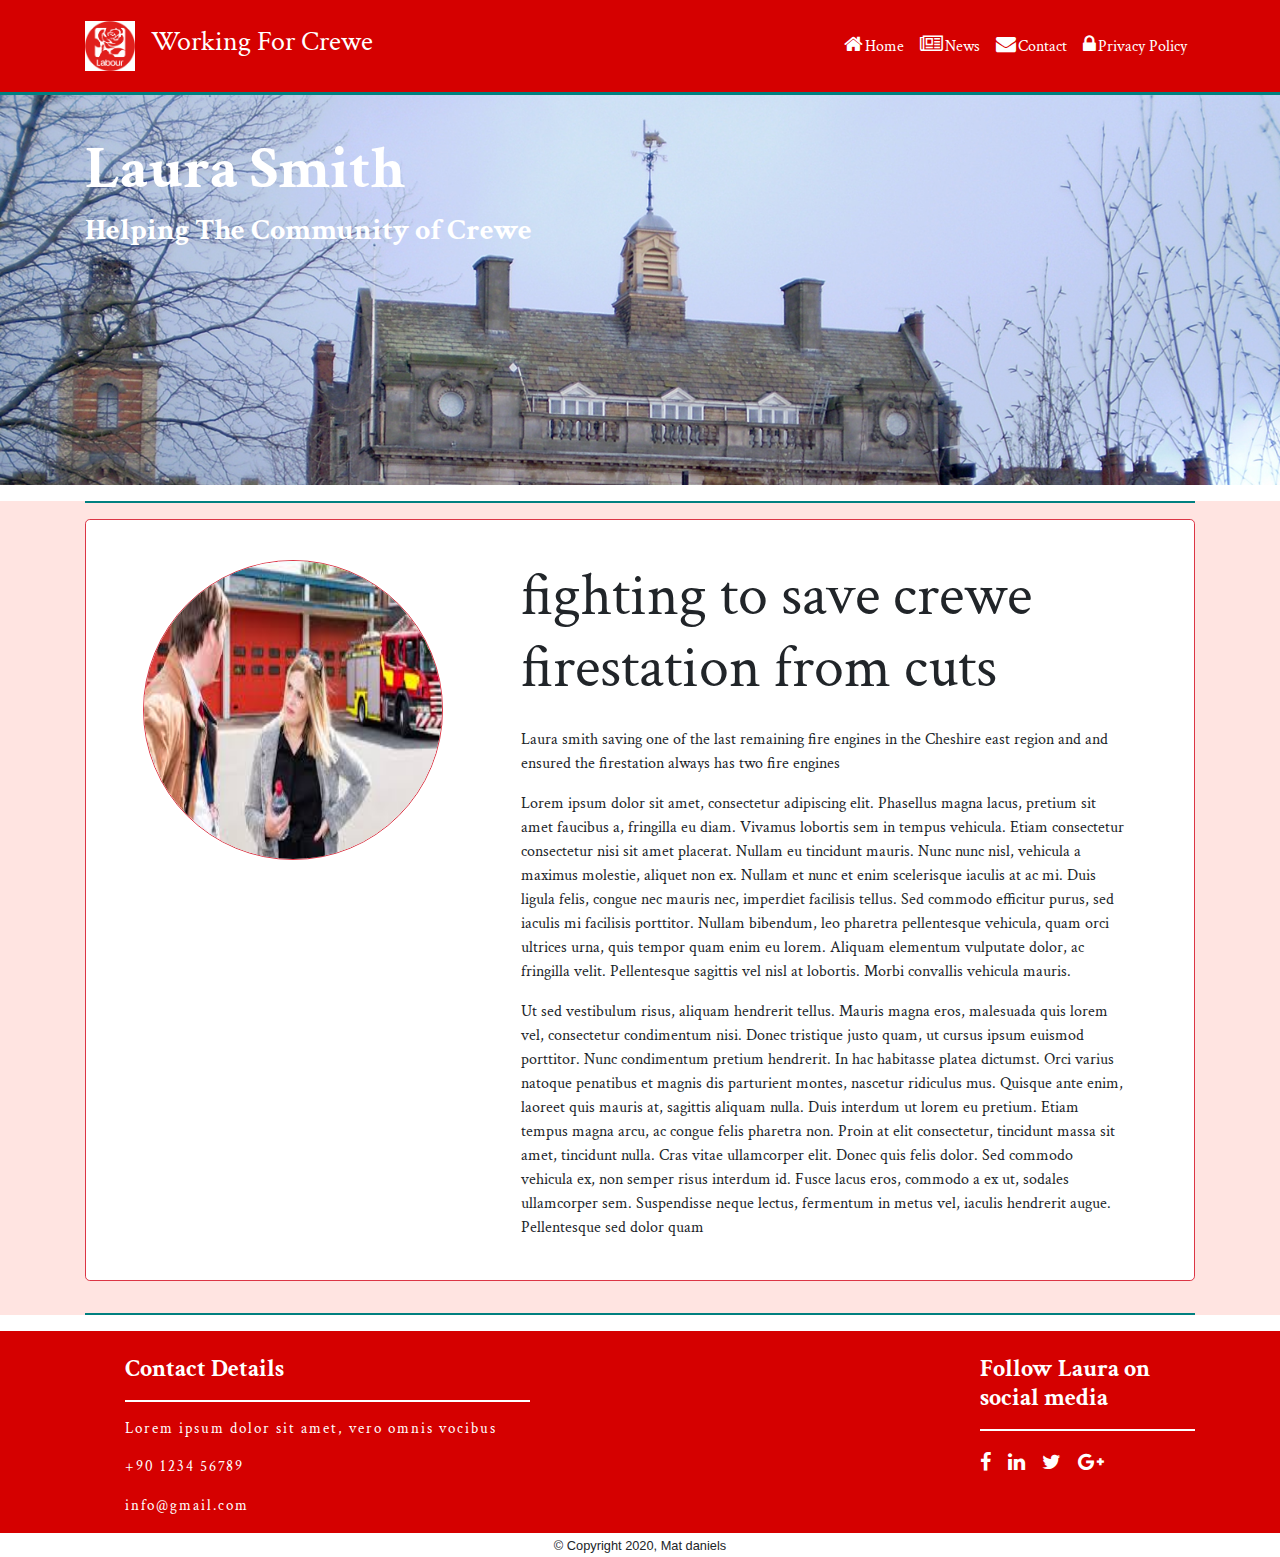
==== firestation.html @ ac2b33ea "fire" ====
<!DOCTYPE html>
<html lang="en">

<head>
    <meta charset="UTF-8">
    <meta name="viewport" content="width=device-width, initial-scale=1.0">
    <meta http-equiv="X-UA-Compatible" content="ie=edge">
    <link href="https://fonts.googleapis.com/css?family=Crimson+Text&display=swap" rel="stylesheet">
    <link rel="stylesheet" a href="css/bootstrap.css" />
    <link rel="stylesheet" a href="css/fonts.css" />
    <link rel="stylesheet" href="css/mystyle.css" />
    <script src="js/bootstrapjquery.js"></script>
    <script src="js/bootstrap.js"></script>
    <script src="js/proper.js"></script>
    <title>laura smith working for south crewe</title>
</head>

<body>
    <header id="HeaderSection">
        <div class="navbar navbar-expand-md navbar-light fixed-top py-3">
            <div class="container">
                <a class="navbar-brand" href="#">
                    <img class src="img/rose.png" width="50" alt="">
                </a>
                <button class="navbar-toggler bg-white" data-toggle="collapse" data-target="#Toggle">
                    <span class="navbar-toggler-icon"></span>
                </button>
                <a href="index.html" class="navbar-brand">
                    <h3>Working For Crewe</h3>
                </a>
                <div class="collapse navbar-collapse" id="Toggle">
                    <ul class="navbar-nav ml-auto">
                        <li class="nav-item"><a href="index.html" class="nav-link"><i class="fa fa-home" id="nf"></i>Home</a></li>
                        <li class="nav-item"><a href="#" class="nav-link"><i class="fa fa-newspaper-o"aria-hidden="true" id="nf"></i>News</a></li>
                        <!-- <li class="nav-item"><a href="#" class="nav-link"><i class="fa fa-info" aria-hidden="true" id="nf"></i>About Laura</a></li> -->
                        <li class="nav-item"><a href="#" class="nav-link"><i class="fa fa-envelope"aria-hidden="true" id="nf"></i>Contact</a></li>
                        <li class="nav-item"><a href="#" class="nav-link"><i class="fa fa-lock" aria-hidden="true" id="nf"></i>Privacy Policy</a></li>
                    </ul>
                </div>
            </div>
        </div>
    </header>

    <div id="Showcase">
            <div class="overlay text-white">
                <div class="container">
                    <div class="row">
                        <div class="col">
                            <h1 class="display-4 mt-5" id="h">Laura Smith </h1>
                            <h3 id="h3">Helping The Community of Crewe </h3>
                        </div>
                    </div>
                </div>
            </div>
        </div> 

    <div id="Mainsection">
        <div class="container w-100">
            <hr class="hr">
           
                <div class="jumbotron text-center hoverable p-4 border border-danger bg-white">
                    <div class="row">
                        <div class="col-md-4 offset-md-1 mx-3 my-3">
                            <div class="view overlay">
                                <img src="img/firestation2.jpg" class="img-fluid rounded-circle border border-danger" id="fire">
                                <a>
                                    <div class="mask rgba-white-slight"></div>
                                </a>
                            </div>
                        </div>
                        <div class="col-md-7 text-md-left ml-3 mt-3">
                            <h2 class="h2 mb-4">fighting to save crewe firestation from cuts</h2>
                            <p>Laura smith saving one of the last remaining fire engines in the
                                Cheshire east region and and ensured the firestation always has two fire engines</p>

                                <p>Lorem ipsum dolor sit amet, consectetur adipiscing elit. Phasellus magna lacus, pretium sit amet faucibus a, fringilla eu diam. Vivamus lobortis sem in tempus vehicula. Etiam consectetur consectetur nisi sit amet placerat. Nullam eu tincidunt mauris. Nunc nunc nisl, vehicula a maximus molestie, aliquet non ex. Nullam et nunc et enim scelerisque iaculis at ac mi. Duis ligula felis, congue nec mauris nec, imperdiet facilisis tellus. Sed commodo efficitur purus, sed iaculis mi facilisis porttitor. Nullam bibendum, leo pharetra pellentesque vehicula, quam orci ultrices urna, quis tempor quam enim eu lorem. Aliquam elementum vulputate dolor, ac fringilla velit. Pellentesque sagittis vel nisl at lobortis. Morbi convallis vehicula mauris.</p>

                                <p>Ut sed vestibulum risus, aliquam hendrerit tellus. Mauris magna eros, malesuada quis lorem vel, consectetur condimentum nisi. Donec tristique justo quam, ut cursus ipsum euismod porttitor. Nunc condimentum pretium hendrerit. In hac habitasse platea dictumst. Orci varius natoque penatibus et magnis dis parturient montes, nascetur ridiculus mus. Quisque ante enim, laoreet quis mauris at, sagittis aliquam nulla. Duis interdum ut lorem eu pretium.
                                
                                Etiam tempus magna arcu, ac congue felis pharetra non. Proin at elit consectetur, tincidunt massa sit amet, tincidunt nulla. Cras vitae ullamcorper elit. Donec quis felis dolor. Sed commodo vehicula ex, non semper risus interdum id. Fusce lacus eros, commodo a ex ut, sodales ullamcorper sem. Suspendisse neque lectus, fermentum in metus vel, iaculis hendrerit augue. Pellentesque sed dolor quam</p>
                        </div>
                    </div>
                </div>
            
            <hr class="hr">
        </div>
    </div>
    <div id="footer">
        <div class="container">
            <div class="row">
                <div class="col-lg-5 col-md-5 col-sm-4 col-xs-12">
                    <ul class="adress">
                        <h4 class="mt-4">Contact Details</h4>
                        <hr class="hf">
                        <li>
                            <p>Lorem ipsum dolor sit amet, vero omnis vocibus</p>
                        </li>
                        <li>
                            <p>+90 1234 56789</p>
                        </li>
                        <li>
                            <p>info@gmail.com</p>
                        </li>
                    </ul>
                </div>
                <div class="col-lg-4 col-md-4 col-sm-4 col-xs-12">
                    <!-- <img class="mt-4 justify-content-center" id="lab" src="img/labour FINAL.jpg"> -->
                </div>
                <div class="col-lg-3 col-md-3 col-sm-4 col-xs-12">
                        <ul class="social">
                            <h4 class="mt-4">Follow Laura on social media</h4>
                            <hr class="hf">
                            <li>
                                <a href="#"><i class="fa fa-facebook fa-3x"></i></a>
                            </li>
                            <li>
                                <a href="#"><i class="fa fa-linkedin fa-3x"></i></a>
                            </li>
                            <li>
                                <a href="#"><i class="fa fa-twitter fa-3x"></i></a>
                            </li>
                            <li>
                                <a href="#"><i class="fa fa-google-plus fa-2x"></i></a>
                            </li>
    
                        </ul>
                    </div>

               

              
            </div>
        </div>
    </div>
    <div class="container text-center">
        <small class="small">&copy; Copyright 2020, Mat daniels</small>
    </div>
</body>
</html>
---- css/fonts.css ----
/*!
 *  Font Awesome 4.7.0 by @davegandy - http://fontawesome.io - @fontawesome
 *  License - http://fontawesome.io/license (Font: SIL OFL 1.1, CSS: MIT License)
 */@font-face{font-family:'FontAwesome';src:url('../fonts/fontawesome-webfont.eot?v=4.7.0');src:url('../fonts/fontawesome-webfont.eot?#iefix&v=4.7.0') format('embedded-opentype'),url('../fonts/fontawesome-webfont.woff2?v=4.7.0') format('woff2'),url('../fonts/fontawesome-webfont.woff?v=4.7.0') format('woff'),url('../fonts/fontawesome-webfont.ttf?v=4.7.0') format('truetype'),url('../fonts/fontawesome-webfont.svg?v=4.7.0#fontawesomeregular') format('svg');font-weight:normal;font-style:normal}.fa{display:inline-block;font:normal normal normal 14px/1 FontAwesome;font-size:inherit;text-rendering:auto;-webkit-font-smoothing:antialiased;-moz-osx-font-smoothing:grayscale}.fa-lg{font-size:1.33333333em;line-height:.75em;vertical-align:-15%}.fa-2x{font-size:2em}.fa-3x{font-size:3em}.fa-4x{font-size:4em}.fa-5x{font-size:5em}.fa-fw{width:1.28571429em;text-align:center}.fa-ul{padding-left:0;margin-left:2.14285714em;list-style-type:none}.fa-ul>li{position:relative}.fa-li{position:absolute;left:-2.14285714em;width:2.14285714em;top:.14285714em;text-align:center}.fa-li.fa-lg{left:-1.85714286em}.fa-border{padding:.2em .25em .15em;border:solid .08em #eee;border-radius:.1em}.fa-pull-left{float:left}.fa-pull-right{float:right}.fa.fa-pull-left{margin-right:.3em}.fa.fa-pull-right{margin-left:.3em}.pull-right{float:right}.pull-left{float:left}.fa.pull-left{margin-right:.3em}.fa.pull-right{margin-left:.3em}.fa-spin{-webkit-animation:fa-spin 2s infinite linear;animation:fa-spin 2s infinite linear}.fa-pulse{-webkit-animation:fa-spin 1s infinite steps(8);animation:fa-spin 1s infinite steps(8)}@-webkit-keyframes fa-spin{0%{-webkit-transform:rotate(0deg);transform:rotate(0deg)}100%{-webkit-transform:rotate(359deg);transform:rotate(359deg)}}@keyframes fa-spin{0%{-webkit-transform:rotate(0deg);transform:rotate(0deg)}100%{-webkit-transform:rotate(359deg);transform:rotate(359deg)}}.fa-rotate-90{-ms-filter:"progid:DXImageTransform.Microsoft.BasicImage(rotation=1)";-webkit-transform:rotate(90deg);-ms-transform:rotate(90deg);transform:rotate(90deg)}.fa-rotate-180{-ms-filter:"progid:DXImageTransform.Microsoft.BasicImage(rotation=2)";-webkit-transform:rotate(180deg);-ms-transform:rotate(180deg);transform:rotate(180deg)}.fa-rotate-270{-ms-filter:"progid:DXImageTransform.Microsoft.BasicImage(rotation=3)";-webkit-transform:rotate(270deg);-ms-transform:rotate(270deg);transform:rotate(270deg)}.fa-flip-horizontal{-ms-filter:"progid:DXImageTransform.Microsoft.BasicImage(rotation=0, mirror=1)";-webkit-transform:scale(-1, 1);-ms-transform:scale(-1, 1);transform:scale(-1, 1)}.fa-flip-vertical{-ms-filter:"progid:DXImageTransform.Microsoft.BasicImage(rotation=2, mirror=1)";-webkit-transform:scale(1, -1);-ms-transform:scale(1, -1);transform:scale(1, -1)}:root .fa-rotate-90,:root .fa-rotate-180,:root .fa-rotate-270,:root .fa-flip-horizontal,:root .fa-flip-vertical{filter:none}.fa-stack{position:relative;display:inline-block;width:2em;height:2em;line-height:2em;vertical-align:middle}.fa-stack-1x,.fa-stack-2x{position:absolute;left:0;width:100%;text-align:center}.fa-stack-1x{line-height:inherit}.fa-stack-2x{font-size:2em}.fa-inverse{color:#fff}.fa-glass:before{content:"\f000"}.fa-music:before{content:"\f001"}.fa-search:before{content:"\f002"}.fa-envelope-o:before{content:"\f003"}.fa-heart:before{content:"\f004"}.fa-star:before{content:"\f005"}.fa-star-o:before{content:"\f006"}.fa-user:before{content:"\f007"}.fa-film:before{content:"\f008"}.fa-th-large:before{content:"\f009"}.fa-th:before{content:"\f00a"}.fa-th-list:before{content:"\f00b"}.fa-check:before{content:"\f00c"}.fa-remove:before,.fa-close:before,.fa-times:before{content:"\f00d"}.fa-search-plus:before{content:"\f00e"}.fa-search-minus:before{content:"\f010"}.fa-power-off:before{content:"\f011"}.fa-signal:before{content:"\f012"}.fa-gear:before,.fa-cog:before{content:"\f013"}.fa-trash-o:before{content:"\f014"}.fa-home:before{content:"\f015"}.fa-file-o:before{content:"\f016"}.fa-clock-o:before{content:"\f017"}.fa-road:before{content:"\f018"}.fa-download:before{content:"\f019"}.fa-arrow-circle-o-down:before{content:"\f01a"}.fa-arrow-circle-o-up:before{content:"\f01b"}.fa-inbox:before{content:"\f01c"}.fa-play-circle-o:before{content:"\f01d"}.fa-rotate-right:before,.fa-repeat:before{content:"\f01e"}.fa-refresh:before{content:"\f021"}.fa-list-alt:before{content:"\f022"}.fa-lock:before{content:"\f023"}.fa-flag:before{content:"\f024"}.fa-headphones:before{content:"\f025"}.fa-volume-off:before{content:"\f026"}.fa-volume-down:before{content:"\f027"}.fa-volume-up:before{content:"\f028"}.fa-qrcode:before{content:"\f029"}.fa-barcode:before{content:"\f02a"}.fa-tag:before{content:"\f02b"}.fa-tags:before{content:"\f02c"}.fa-book:before{content:"\f02d"}.fa-bookmark:before{content:"\f02e"}.fa-print:before{content:"\f02f"}.fa-camera:before{content:"\f030"}.fa-font:before{content:"\f031"}.fa-bold:before{content:"\f032"}.fa-italic:before{content:"\f033"}.fa-text-height:before{content:"\f034"}.fa-text-width:before{content:"\f035"}.fa-align-left:before{content:"\f036"}.fa-align-center:before{content:"\f037"}.fa-align-right:before{content:"\f038"}.fa-align-justify:before{content:"\f039"}.fa-list:before{content:"\f03a"}.fa-dedent:before,.fa-outdent:before{content:"\f03b"}.fa-indent:before{content:"\f03c"}.fa-video-camera:before{content:"\f03d"}.fa-photo:before,.fa-image:before,.fa-picture-o:before{content:"\f03e"}.fa-pencil:before{content:"\f040"}.fa-map-marker:before{content:"\f041"}.fa-adjust:before{content:"\f042"}.fa-tint:before{content:"\f043"}.fa-edit:before,.fa-pencil-square-o:before{content:"\f044"}.fa-share-square-o:before{content:"\f045"}.fa-check-square-o:before{content:"\f046"}.fa-arrows:before{content:"\f047"}.fa-step-backward:before{content:"\f048"}.fa-fast-backward:before{content:"\f049"}.fa-backward:before{content:"\f04a"}.fa-play:before{content:"\f04b"}.fa-pause:before{content:"\f04c"}.fa-stop:before{content:"\f04d"}.fa-forward:before{content:"\f04e"}.fa-fast-forward:before{content:"\f050"}.fa-step-forward:before{content:"\f051"}.fa-eject:before{content:"\f052"}.fa-chevron-left:before{content:"\f053"}.fa-chevron-right:before{content:"\f054"}.fa-plus-circle:before{content:"\f055"}.fa-minus-circle:before{content:"\f056"}.fa-times-circle:before{content:"\f057"}.fa-check-circle:before{content:"\f058"}.fa-question-circle:before{content:"\f059"}.fa-info-circle:before{content:"\f05a"}.fa-crosshairs:before{content:"\f05b"}.fa-times-circle-o:before{content:"\f05c"}.fa-check-circle-o:before{content:"\f05d"}.fa-ban:before{content:"\f05e"}.fa-arrow-left:before{content:"\f060"}.fa-arrow-right:before{content:"\f061"}.fa-arrow-up:before{content:"\f062"}.fa-arrow-down:before{content:"\f063"}.fa-mail-forward:before,.fa-share:before{content:"\f064"}.fa-expand:before{content:"\f065"}.fa-compress:before{content:"\f066"}.fa-plus:before{content:"\f067"}.fa-minus:before{content:"\f068"}.fa-asterisk:before{content:"\f069"}.fa-exclamation-circle:before{content:"\f06a"}.fa-gift:before{content:"\f06b"}.fa-leaf:before{content:"\f06c"}.fa-fire:before{content:"\f06d"}.fa-eye:before{content:"\f06e"}.fa-eye-slash:before{content:"\f070"}.fa-warning:before,.fa-exclamation-triangle:before{content:"\f071"}.fa-plane:before{content:"\f072"}.fa-calendar:before{content:"\f073"}.fa-random:before{content:"\f074"}.fa-comment:before{content:"\f075"}.fa-magnet:before{content:"\f076"}.fa-chevron-up:before{content:"\f077"}.fa-chevron-down:before{content:"\f078"}.fa-retweet:before{content:"\f079"}.fa-shopping-cart:before{content:"\f07a"}.fa-folder:before{content:"\f07b"}.fa-folder-open:before{content:"\f07c"}.fa-arrows-v:before{content:"\f07d"}.fa-arrows-h:before{content:"\f07e"}.fa-bar-chart-o:before,.fa-bar-chart:before{content:"\f080"}.fa-twitter-square:before{content:"\f081"}.fa-facebook-square:before{content:"\f082"}.fa-camera-retro:before{content:"\f083"}.fa-key:before{content:"\f084"}.fa-gears:before,.fa-cogs:before{content:"\f085"}.fa-comments:before{content:"\f086"}.fa-thumbs-o-up:before{content:"\f087"}.fa-thumbs-o-down:before{content:"\f088"}.fa-star-half:before{content:"\f089"}.fa-heart-o:before{content:"\f08a"}.fa-sign-out:before{content:"\f08b"}.fa-linkedin-square:before{content:"\f08c"}.fa-thumb-tack:before{content:"\f08d"}.fa-external-link:before{content:"\f08e"}.fa-sign-in:before{content:"\f090"}.fa-trophy:before{content:"\f091"}.fa-github-square:before{content:"\f092"}.fa-upload:before{content:"\f093"}.fa-lemon-o:before{content:"\f094"}.fa-phone:before{content:"\f095"}.fa-square-o:before{content:"\f096"}.fa-bookmark-o:before{content:"\f097"}.fa-phone-square:before{content:"\f098"}.fa-twitter:before{content:"\f099"}.fa-facebook-f:before,.fa-facebook:before{content:"\f09a"}.fa-github:before{content:"\f09b"}.fa-unlock:before{content:"\f09c"}.fa-credit-card:before{content:"\f09d"}.fa-feed:before,.fa-rss:before{content:"\f09e"}.fa-hdd-o:before{content:"\f0a0"}.fa-bullhorn:before{content:"\f0a1"}.fa-bell:before{content:"\f0f3"}.fa-certificate:before{content:"\f0a3"}.fa-hand-o-right:before{content:"\f0a4"}.fa-hand-o-left:before{content:"\f0a5"}.fa-hand-o-up:before{content:"\f0a6"}.fa-hand-o-down:before{content:"\f0a7"}.fa-arrow-circle-left:before{content:"\f0a8"}.fa-arrow-circle-right:before{content:"\f0a9"}.fa-arrow-circle-up:before{content:"\f0aa"}.fa-arrow-circle-down:before{content:"\f0ab"}.fa-globe:before{content:"\f0ac"}.fa-wrench:before{content:"\f0ad"}.fa-tasks:before{content:"\f0ae"}.fa-filter:before{content:"\f0b0"}.fa-briefcase:before{content:"\f0b1"}.fa-arrows-alt:before{content:"\f0b2"}.fa-group:before,.fa-users:before{content:"\f0c0"}.fa-chain:before,.fa-link:before{content:"\f0c1"}.fa-cloud:before{content:"\f0c2"}.fa-flask:before{content:"\f0c3"}.fa-cut:before,.fa-scissors:before{content:"\f0c4"}.fa-copy:before,.fa-files-o:before{content:"\f0c5"}.fa-paperclip:before{content:"\f0c6"}.fa-save:before,.fa-floppy-o:before{content:"\f0c7"}.fa-square:before{content:"\f0c8"}.fa-navicon:before,.fa-reorder:before,.fa-bars:before{content:"\f0c9"}.fa-list-ul:before{content:"\f0ca"}.fa-list-ol:before{content:"\f0cb"}.fa-strikethrough:before{content:"\f0cc"}.fa-underline:before{content:"\f0cd"}.fa-table:before{content:"\f0ce"}.fa-magic:before{content:"\f0d0"}.fa-truck:before{content:"\f0d1"}.fa-pinterest:before{content:"\f0d2"}.fa-pinterest-square:before{content:"\f0d3"}.fa-google-plus-square:before{content:"\f0d4"}.fa-google-plus:before{content:"\f0d5"}.fa-money:before{content:"\f0d6"}.fa-caret-down:before{content:"\f0d7"}.fa-caret-up:before{content:"\f0d8"}.fa-caret-left:before{content:"\f0d9"}.fa-caret-right:before{content:"\f0da"}.fa-columns:before{content:"\f0db"}.fa-unsorted:before,.fa-sort:before{content:"\f0dc"}.fa-sort-down:before,.fa-sort-desc:before{content:"\f0dd"}.fa-sort-up:before,.fa-sort-asc:before{content:"\f0de"}.fa-envelope:before{content:"\f0e0"}.fa-linkedin:before{content:"\f0e1"}.fa-rotate-left:before,.fa-undo:before{content:"\f0e2"}.fa-legal:before,.fa-gavel:before{content:"\f0e3"}.fa-dashboard:before,.fa-tachometer:before{content:"\f0e4"}.fa-comment-o:before{content:"\f0e5"}.fa-comments-o:before{content:"\f0e6"}.fa-flash:before,.fa-bolt:before{content:"\f0e7"}.fa-sitemap:before{content:"\f0e8"}.fa-umbrella:before{content:"\f0e9"}.fa-paste:before,.fa-clipboard:before{content:"\f0ea"}.fa-lightbulb-o:before{content:"\f0eb"}.fa-exchange:before{content:"\f0ec"}.fa-cloud-download:before{content:"\f0ed"}.fa-cloud-upload:before{content:"\f0ee"}.fa-user-md:before{content:"\f0f0"}.fa-stethoscope:before{content:"\f0f1"}.fa-suitcase:before{content:"\f0f2"}.fa-bell-o:before{content:"\f0a2"}.fa-coffee:before{content:"\f0f4"}.fa-cutlery:before{content:"\f0f5"}.fa-file-text-o:before{content:"\f0f6"}.fa-building-o:before{content:"\f0f7"}.fa-hospital-o:before{content:"\f0f8"}.fa-ambulance:before{content:"\f0f9"}.fa-medkit:before{content:"\f0fa"}.fa-fighter-jet:before{content:"\f0fb"}.fa-beer:before{content:"\f0fc"}.fa-h-square:before{content:"\f0fd"}.fa-plus-square:before{content:"\f0fe"}.fa-angle-double-left:before{content:"\f100"}.fa-angle-double-right:before{content:"\f101"}.fa-angle-double-up:before{content:"\f102"}.fa-angle-double-down:before{content:"\f103"}.fa-angle-left:before{content:"\f104"}.fa-angle-right:before{content:"\f105"}.fa-angle-up:before{content:"\f106"}.fa-angle-down:before{content:"\f107"}.fa-desktop:before{content:"\f108"}.fa-laptop:before{content:"\f109"}.fa-tablet:before{content:"\f10a"}.fa-mobile-phone:before,.fa-mobile:before{content:"\f10b"}.fa-circle-o:before{content:"\f10c"}.fa-quote-left:before{content:"\f10d"}.fa-quote-right:before{content:"\f10e"}.fa-spinner:before{content:"\f110"}.fa-circle:before{content:"\f111"}.fa-mail-reply:before,.fa-reply:before{content:"\f112"}.fa-github-alt:before{content:"\f113"}.fa-folder-o:before{content:"\f114"}.fa-folder-open-o:before{content:"\f115"}.fa-smile-o:before{content:"\f118"}.fa-frown-o:before{content:"\f119"}.fa-meh-o:before{content:"\f11a"}.fa-gamepad:before{content:"\f11b"}.fa-keyboard-o:before{content:"\f11c"}.fa-flag-o:before{content:"\f11d"}.fa-flag-checkered:before{content:"\f11e"}.fa-terminal:before{content:"\f120"}.fa-code:before{content:"\f121"}.fa-mail-reply-all:before,.fa-reply-all:before{content:"\f122"}.fa-star-half-empty:before,.fa-star-half-full:before,.fa-star-half-o:before{content:"\f123"}.fa-location-arrow:before{content:"\f124"}.fa-crop:before{content:"\f125"}.fa-code-fork:before{content:"\f126"}.fa-unlink:before,.fa-chain-broken:before{content:"\f127"}.fa-question:before{content:"\f128"}.fa-info:before{content:"\f129"}.fa-exclamation:before{content:"\f12a"}.fa-superscript:before{content:"\f12b"}.fa-subscript:before{content:"\f12c"}.fa-eraser:before{content:"\f12d"}.fa-puzzle-piece:before{content:"\f12e"}.fa-microphone:before{content:"\f130"}.fa-microphone-slash:before{content:"\f131"}.fa-shield:before{content:"\f132"}.fa-calendar-o:before{content:"\f133"}.fa-fire-extinguisher:before{content:"\f134"}.fa-rocket:before{content:"\f135"}.fa-maxcdn:before{content:"\f136"}.fa-chevron-circle-left:before{content:"\f137"}.fa-chevron-circle-right:before{content:"\f138"}.fa-chevron-circle-up:before{content:"\f139"}.fa-chevron-circle-down:before{content:"\f13a"}.fa-html5:before{content:"\f13b"}.fa-css3:before{content:"\f13c"}.fa-anchor:before{content:"\f13d"}.fa-unlock-alt:before{content:"\f13e"}.fa-bullseye:before{content:"\f140"}.fa-ellipsis-h:before{content:"\f141"}.fa-ellipsis-v:before{content:"\f142"}.fa-rss-square:before{content:"\f143"}.fa-play-circle:before{content:"\f144"}.fa-ticket:before{content:"\f145"}.fa-minus-square:before{content:"\f146"}.fa-minus-square-o:before{content:"\f147"}.fa-level-up:before{content:"\f148"}.fa-level-down:before{content:"\f149"}.fa-check-square:before{content:"\f14a"}.fa-pencil-square:before{content:"\f14b"}.fa-external-link-square:before{content:"\f14c"}.fa-share-square:before{content:"\f14d"}.fa-compass:before{content:"\f14e"}.fa-toggle-down:before,.fa-caret-square-o-down:before{content:"\f150"}.fa-toggle-up:before,.fa-caret-square-o-up:before{content:"\f151"}.fa-toggle-right:before,.fa-caret-square-o-right:before{content:"\f152"}.fa-euro:before,.fa-eur:before{content:"\f153"}.fa-gbp:before{content:"\f154"}.fa-dollar:before,.fa-usd:before{content:"\f155"}.fa-rupee:before,.fa-inr:before{content:"\f156"}.fa-cny:before,.fa-rmb:before,.fa-yen:before,.fa-jpy:before{content:"\f157"}.fa-ruble:before,.fa-rouble:before,.fa-rub:before{content:"\f158"}.fa-won:before,.fa-krw:before{content:"\f159"}.fa-bitcoin:before,.fa-btc:before{content:"\f15a"}.fa-file:before{content:"\f15b"}.fa-file-text:before{content:"\f15c"}.fa-sort-alpha-asc:before{content:"\f15d"}.fa-sort-alpha-desc:before{content:"\f15e"}.fa-sort-amount-asc:before{content:"\f160"}.fa-sort-amount-desc:before{content:"\f161"}.fa-sort-numeric-asc:before{content:"\f162"}.fa-sort-numeric-desc:before{content:"\f163"}.fa-thumbs-up:before{content:"\f164"}.fa-thumbs-down:before{content:"\f165"}.fa-youtube-square:before{content:"\f166"}.fa-youtube:before{content:"\f167"}.fa-xing:before{content:"\f168"}.fa-xing-square:before{content:"\f169"}.fa-youtube-play:before{content:"\f16a"}.fa-dropbox:before{content:"\f16b"}.fa-stack-overflow:before{content:"\f16c"}.fa-instagram:before{content:"\f16d"}.fa-flickr:before{content:"\f16e"}.fa-adn:before{content:"\f170"}.fa-bitbucket:before{content:"\f171"}.fa-bitbucket-square:before{content:"\f172"}.fa-tumblr:before{content:"\f173"}.fa-tumblr-square:before{content:"\f174"}.fa-long-arrow-down:before{content:"\f175"}.fa-long-arrow-up:before{content:"\f176"}.fa-long-arrow-left:before{content:"\f177"}.fa-long-arrow-right:before{content:"\f178"}.fa-apple:before{content:"\f179"}.fa-windows:before{content:"\f17a"}.fa-android:before{content:"\f17b"}.fa-linux:before{content:"\f17c"}.fa-dribbble:before{content:"\f17d"}.fa-skype:before{content:"\f17e"}.fa-foursquare:before{content:"\f180"}.fa-trello:before{content:"\f181"}.fa-female:before{content:"\f182"}.fa-male:before{content:"\f183"}.fa-gittip:before,.fa-gratipay:before{content:"\f184"}.fa-sun-o:before{content:"\f185"}.fa-moon-o:before{content:"\f186"}.fa-archive:before{content:"\f187"}.fa-bug:before{content:"\f188"}.fa-vk:before{content:"\f189"}.fa-weibo:before{content:"\f18a"}.fa-renren:before{content:"\f18b"}.fa-pagelines:before{content:"\f18c"}.fa-stack-exchange:before{content:"\f18d"}.fa-arrow-circle-o-right:before{content:"\f18e"}.fa-arrow-circle-o-left:before{content:"\f190"}.fa-toggle-left:before,.fa-caret-square-o-left:before{content:"\f191"}.fa-dot-circle-o:before{content:"\f192"}.fa-wheelchair:before{content:"\f193"}.fa-vimeo-square:before{content:"\f194"}.fa-turkish-lira:before,.fa-try:before{content:"\f195"}.fa-plus-square-o:before{content:"\f196"}.fa-space-shuttle:before{content:"\f197"}.fa-slack:before{content:"\f198"}.fa-envelope-square:before{content:"\f199"}.fa-wordpress:before{content:"\f19a"}.fa-openid:before{content:"\f19b"}.fa-institution:before,.fa-bank:before,.fa-university:before{content:"\f19c"}.fa-mortar-board:before,.fa-graduation-cap:before{content:"\f19d"}.fa-yahoo:before{content:"\f19e"}.fa-google:before{content:"\f1a0"}.fa-reddit:before{content:"\f1a1"}.fa-reddit-square:before{content:"\f1a2"}.fa-stumbleupon-circle:before{content:"\f1a3"}.fa-stumbleupon:before{content:"\f1a4"}.fa-delicious:before{content:"\f1a5"}.fa-digg:before{content:"\f1a6"}.fa-pied-piper-pp:before{content:"\f1a7"}.fa-pied-piper-alt:before{content:"\f1a8"}.fa-drupal:before{content:"\f1a9"}.fa-joomla:before{content:"\f1aa"}.fa-language:before{content:"\f1ab"}.fa-fax:before{content:"\f1ac"}.fa-building:before{content:"\f1ad"}.fa-child:before{content:"\f1ae"}.fa-paw:before{content:"\f1b0"}.fa-spoon:before{content:"\f1b1"}.fa-cube:before{content:"\f1b2"}.fa-cubes:before{content:"\f1b3"}.fa-behance:before{content:"\f1b4"}.fa-behance-square:before{content:"\f1b5"}.fa-steam:before{content:"\f1b6"}.fa-steam-square:before{content:"\f1b7"}.fa-recycle:before{content:"\f1b8"}.fa-automobile:before,.fa-car:before{content:"\f1b9"}.fa-cab:before,.fa-taxi:before{content:"\f1ba"}.fa-tree:before{content:"\f1bb"}.fa-spotify:before{content:"\f1bc"}.fa-deviantart:before{content:"\f1bd"}.fa-soundcloud:before{content:"\f1be"}.fa-database:before{content:"\f1c0"}.fa-file-pdf-o:before{content:"\f1c1"}.fa-file-word-o:before{content:"\f1c2"}.fa-file-excel-o:before{content:"\f1c3"}.fa-file-powerpoint-o:before{content:"\f1c4"}.fa-file-photo-o:before,.fa-file-picture-o:before,.fa-file-image-o:before{content:"\f1c5"}.fa-file-zip-o:before,.fa-file-archive-o:before{content:"\f1c6"}.fa-file-sound-o:before,.fa-file-audio-o:before{content:"\f1c7"}.fa-file-movie-o:before,.fa-file-video-o:before{content:"\f1c8"}.fa-file-code-o:before{content:"\f1c9"}.fa-vine:before{content:"\f1ca"}.fa-codepen:before{content:"\f1cb"}.fa-jsfiddle:before{content:"\f1cc"}.fa-life-bouy:before,.fa-life-buoy:before,.fa-life-saver:before,.fa-support:before,.fa-life-ring:before{content:"\f1cd"}.fa-circle-o-notch:before{content:"\f1ce"}.fa-ra:before,.fa-resistance:before,.fa-rebel:before{content:"\f1d0"}.fa-ge:before,.fa-empire:before{content:"\f1d1"}.fa-git-square:before{content:"\f1d2"}.fa-git:before{content:"\f1d3"}.fa-y-combinator-square:before,.fa-yc-square:before,.fa-hacker-news:before{content:"\f1d4"}.fa-tencent-weibo:before{content:"\f1d5"}.fa-qq:before{content:"\f1d6"}.fa-wechat:before,.fa-weixin:before{content:"\f1d7"}.fa-send:before,.fa-paper-plane:before{content:"\f1d8"}.fa-send-o:before,.fa-paper-plane-o:before{content:"\f1d9"}.fa-history:before{content:"\f1da"}.fa-circle-thin:before{content:"\f1db"}.fa-header:before{content:"\f1dc"}.fa-paragraph:before{content:"\f1dd"}.fa-sliders:before{content:"\f1de"}.fa-share-alt:before{content:"\f1e0"}.fa-share-alt-square:before{content:"\f1e1"}.fa-bomb:before{content:"\f1e2"}.fa-soccer-ball-o:before,.fa-futbol-o:before{content:"\f1e3"}.fa-tty:before{content:"\f1e4"}.fa-binoculars:before{content:"\f1e5"}.fa-plug:before{content:"\f1e6"}.fa-slideshare:before{content:"\f1e7"}.fa-twitch:before{content:"\f1e8"}.fa-yelp:before{content:"\f1e9"}.fa-newspaper-o:before{content:"\f1ea"}.fa-wifi:before{content:"\f1eb"}.fa-calculator:before{content:"\f1ec"}.fa-paypal:before{content:"\f1ed"}.fa-google-wallet:before{content:"\f1ee"}.fa-cc-visa:before{content:"\f1f0"}.fa-cc-mastercard:before{content:"\f1f1"}.fa-cc-discover:before{content:"\f1f2"}.fa-cc-amex:before{content:"\f1f3"}.fa-cc-paypal:before{content:"\f1f4"}.fa-cc-stripe:before{content:"\f1f5"}.fa-bell-slash:before{content:"\f1f6"}.fa-bell-slash-o:before{content:"\f1f7"}.fa-trash:before{content:"\f1f8"}.fa-copyright:before{content:"\f1f9"}.fa-at:before{content:"\f1fa"}.fa-eyedropper:before{content:"\f1fb"}.fa-paint-brush:before{content:"\f1fc"}.fa-birthday-cake:before{content:"\f1fd"}.fa-area-chart:before{content:"\f1fe"}.fa-pie-chart:before{content:"\f200"}.fa-line-chart:before{content:"\f201"}.fa-lastfm:before{content:"\f202"}.fa-lastfm-square:before{content:"\f203"}.fa-toggle-off:before{content:"\f204"}.fa-toggle-on:before{content:"\f205"}.fa-bicycle:before{content:"\f206"}.fa-bus:before{content:"\f207"}.fa-ioxhost:before{content:"\f208"}.fa-angellist:before{content:"\f209"}.fa-cc:before{content:"\f20a"}.fa-shekel:before,.fa-sheqel:before,.fa-ils:before{content:"\f20b"}.fa-meanpath:before{content:"\f20c"}.fa-buysellads:before{content:"\f20d"}.fa-connectdevelop:before{content:"\f20e"}.fa-dashcube:before{content:"\f210"}.fa-forumbee:before{content:"\f211"}.fa-leanpub:before{content:"\f212"}.fa-sellsy:before{content:"\f213"}.fa-shirtsinbulk:before{content:"\f214"}.fa-simplybuilt:before{content:"\f215"}.fa-skyatlas:before{content:"\f216"}.fa-cart-plus:before{content:"\f217"}.fa-cart-arrow-down:before{content:"\f218"}.fa-diamond:before{content:"\f219"}.fa-ship:before{content:"\f21a"}.fa-user-secret:before{content:"\f21b"}.fa-motorcycle:before{content:"\f21c"}.fa-street-view:before{content:"\f21d"}.fa-heartbeat:before{content:"\f21e"}.fa-venus:before{content:"\f221"}.fa-mars:before{content:"\f222"}.fa-mercury:before{content:"\f223"}.fa-intersex:before,.fa-transgender:before{content:"\f224"}.fa-transgender-alt:before{content:"\f225"}.fa-venus-double:before{content:"\f226"}.fa-mars-double:before{content:"\f227"}.fa-venus-mars:before{content:"\f228"}.fa-mars-stroke:before{content:"\f229"}.fa-mars-stroke-v:before{content:"\f22a"}.fa-mars-stroke-h:before{content:"\f22b"}.fa-neuter:before{content:"\f22c"}.fa-genderless:before{content:"\f22d"}.fa-facebook-official:before{content:"\f230"}.fa-pinterest-p:before{content:"\f231"}.fa-whatsapp:before{content:"\f232"}.fa-server:before{content:"\f233"}.fa-user-plus:before{content:"\f234"}.fa-user-times:before{content:"\f235"}.fa-hotel:before,.fa-bed:before{content:"\f236"}.fa-viacoin:before{content:"\f237"}.fa-train:before{content:"\f238"}.fa-subway:before{content:"\f239"}.fa-medium:before{content:"\f23a"}.fa-yc:before,.fa-y-combinator:before{content:"\f23b"}.fa-optin-monster:before{content:"\f23c"}.fa-opencart:before{content:"\f23d"}.fa-expeditedssl:before{content:"\f23e"}.fa-battery-4:before,.fa-battery:before,.fa-battery-full:before{content:"\f240"}.fa-battery-3:before,.fa-battery-three-quarters:before{content:"\f241"}.fa-battery-2:before,.fa-battery-half:before{content:"\f242"}.fa-battery-1:before,.fa-battery-quarter:before{content:"\f243"}.fa-battery-0:before,.fa-battery-empty:before{content:"\f244"}.fa-mouse-pointer:before{content:"\f245"}.fa-i-cursor:before{content:"\f246"}.fa-object-group:before{content:"\f247"}.fa-object-ungroup:before{content:"\f248"}.fa-sticky-note:before{content:"\f249"}.fa-sticky-note-o:before{content:"\f24a"}.fa-cc-jcb:before{content:"\f24b"}.fa-cc-diners-club:before{content:"\f24c"}.fa-clone:before{content:"\f24d"}.fa-balance-scale:before{content:"\f24e"}.fa-hourglass-o:before{content:"\f250"}.fa-hourglass-1:before,.fa-hourglass-start:before{content:"\f251"}.fa-hourglass-2:before,.fa-hourglass-half:before{content:"\f252"}.fa-hourglass-3:before,.fa-hourglass-end:before{content:"\f253"}.fa-hourglass:before{content:"\f254"}.fa-hand-grab-o:before,.fa-hand-rock-o:before{content:"\f255"}.fa-hand-stop-o:before,.fa-hand-paper-o:before{content:"\f256"}.fa-hand-scissors-o:before{content:"\f257"}.fa-hand-lizard-o:before{content:"\f258"}.fa-hand-spock-o:before{content:"\f259"}.fa-hand-pointer-o:before{content:"\f25a"}.fa-hand-peace-o:before{content:"\f25b"}.fa-trademark:before{content:"\f25c"}.fa-registered:before{content:"\f25d"}.fa-creative-commons:before{content:"\f25e"}.fa-gg:before{content:"\f260"}.fa-gg-circle:before{content:"\f261"}.fa-tripadvisor:before{content:"\f262"}.fa-odnoklassniki:before{content:"\f263"}.fa-odnoklassniki-square:before{content:"\f264"}.fa-get-pocket:before{content:"\f265"}.fa-wikipedia-w:before{content:"\f266"}.fa-safari:before{content:"\f267"}.fa-chrome:before{content:"\f268"}.fa-firefox:before{content:"\f269"}.fa-opera:before{content:"\f26a"}.fa-internet-explorer:before{content:"\f26b"}.fa-tv:before,.fa-television:before{content:"\f26c"}.fa-contao:before{content:"\f26d"}.fa-500px:before{content:"\f26e"}.fa-amazon:before{content:"\f270"}.fa-calendar-plus-o:before{content:"\f271"}.fa-calendar-minus-o:before{content:"\f272"}.fa-calendar-times-o:before{content:"\f273"}.fa-calendar-check-o:before{content:"\f274"}.fa-industry:before{content:"\f275"}.fa-map-pin:before{content:"\f276"}.fa-map-signs:before{content:"\f277"}.fa-map-o:before{content:"\f278"}.fa-map:before{content:"\f279"}.fa-commenting:before{content:"\f27a"}.fa-commenting-o:before{content:"\f27b"}.fa-houzz:before{content:"\f27c"}.fa-vimeo:before{content:"\f27d"}.fa-black-tie:before{content:"\f27e"}.fa-fonticons:before{content:"\f280"}.fa-reddit-alien:before{content:"\f281"}.fa-edge:before{content:"\f282"}.fa-credit-card-alt:before{content:"\f283"}.fa-codiepie:before{content:"\f284"}.fa-modx:before{content:"\f285"}.fa-fort-awesome:before{content:"\f286"}.fa-usb:before{content:"\f287"}.fa-product-hunt:before{content:"\f288"}.fa-mixcloud:before{content:"\f289"}.fa-scribd:before{content:"\f28a"}.fa-pause-circle:before{content:"\f28b"}.fa-pause-circle-o:before{content:"\f28c"}.fa-stop-circle:before{content:"\f28d"}.fa-stop-circle-o:before{content:"\f28e"}.fa-shopping-bag:before{content:"\f290"}.fa-shopping-basket:before{content:"\f291"}.fa-hashtag:before{content:"\f292"}.fa-bluetooth:before{content:"\f293"}.fa-bluetooth-b:before{content:"\f294"}.fa-percent:before{content:"\f295"}.fa-gitlab:before{content:"\f296"}.fa-wpbeginner:before{content:"\f297"}.fa-wpforms:before{content:"\f298"}.fa-envira:before{content:"\f299"}.fa-universal-access:before{content:"\f29a"}.fa-wheelchair-alt:before{content:"\f29b"}.fa-question-circle-o:before{content:"\f29c"}.fa-blind:before{content:"\f29d"}.fa-audio-description:before{content:"\f29e"}.fa-volume-control-phone:before{content:"\f2a0"}.fa-braille:before{content:"\f2a1"}.fa-assistive-listening-systems:before{content:"\f2a2"}.fa-asl-interpreting:before,.fa-american-sign-language-interpreting:before{content:"\f2a3"}.fa-deafness:before,.fa-hard-of-hearing:before,.fa-deaf:before{content:"\f2a4"}.fa-glide:before{content:"\f2a5"}.fa-glide-g:before{content:"\f2a6"}.fa-signing:before,.fa-sign-language:before{content:"\f2a7"}.fa-low-vision:before{content:"\f2a8"}.fa-viadeo:before{content:"\f2a9"}.fa-viadeo-square:before{content:"\f2aa"}.fa-snapchat:before{content:"\f2ab"}.fa-snapchat-ghost:before{content:"\f2ac"}.fa-snapchat-square:before{content:"\f2ad"}.fa-pied-piper:before{content:"\f2ae"}.fa-first-order:before{content:"\f2b0"}.fa-yoast:before{content:"\f2b1"}.fa-themeisle:before{content:"\f2b2"}.fa-google-plus-circle:before,.fa-google-plus-official:before{content:"\f2b3"}.fa-fa:before,.fa-font-awesome:before{content:"\f2b4"}.fa-handshake-o:before{content:"\f2b5"}.fa-envelope-open:before{content:"\f2b6"}.fa-envelope-open-o:before{content:"\f2b7"}.fa-linode:before{content:"\f2b8"}.fa-address-book:before{content:"\f2b9"}.fa-address-book-o:before{content:"\f2ba"}.fa-vcard:before,.fa-address-card:before{content:"\f2bb"}.fa-vcard-o:before,.fa-address-card-o:before{content:"\f2bc"}.fa-user-circle:before{content:"\f2bd"}.fa-user-circle-o:before{content:"\f2be"}.fa-user-o:before{content:"\f2c0"}.fa-id-badge:before{content:"\f2c1"}.fa-drivers-license:before,.fa-id-card:before{content:"\f2c2"}.fa-drivers-license-o:before,.fa-id-card-o:before{content:"\f2c3"}.fa-quora:before{content:"\f2c4"}.fa-free-code-camp:before{content:"\f2c5"}.fa-telegram:before{content:"\f2c6"}.fa-thermometer-4:before,.fa-thermometer:before,.fa-thermometer-full:before{content:"\f2c7"}.fa-thermometer-3:before,.fa-thermometer-three-quarters:before{content:"\f2c8"}.fa-thermometer-2:before,.fa-thermometer-half:before{content:"\f2c9"}.fa-thermometer-1:before,.fa-thermometer-quarter:before{content:"\f2ca"}.fa-thermometer-0:before,.fa-thermometer-empty:before{content:"\f2cb"}.fa-shower:before{content:"\f2cc"}.fa-bathtub:before,.fa-s15:before,.fa-bath:before{content:"\f2cd"}.fa-podcast:before{content:"\f2ce"}.fa-window-maximize:before{content:"\f2d0"}.fa-window-minimize:before{content:"\f2d1"}.fa-window-restore:before{content:"\f2d2"}.fa-times-rectangle:before,.fa-window-close:before{content:"\f2d3"}.fa-times-rectangle-o:before,.fa-window-close-o:before{content:"\f2d4"}.fa-bandcamp:before{content:"\f2d5"}.fa-grav:before{content:"\f2d6"}.fa-etsy:before{content:"\f2d7"}.fa-imdb:before{content:"\f2d8"}.fa-ravelry:before{content:"\f2d9"}.fa-eercast:before{content:"\f2da"}.fa-microchip:before{content:"\f2db"}.fa-snowflake-o:before{content:"\f2dc"}.fa-superpowers:before{content:"\f2dd"}.fa-wpexplorer:before{content:"\f2de"}.fa-meetup:before{content:"\f2e0"}.sr-only{position:absolute;width:1px;height:1px;padding:0;margin:-1px;overflow:hidden;clip:rect(0, 0, 0, 0);border:0}.sr-only-focusable:active,.sr-only-focusable:focus{position:static;width:auto;height:auto;margin:0;overflow:visible;clip:auto}
---- css/mystyle.css ----
#HeaderSection .navbar {
    background: #d50000;
    border-bottom: teal 3px solid;
}

#HeaderSection .navbar a {
    color: white;
    font-family: 'Crimson Text', serif;
}

#Showcase {
    margin-top: 85px;
    background: url('../img/crewetH.jpg');
    background-repeat: no-repeat;
    background-size: 100%;
    min-height: 400px;
    font-family: 'Crimson Text', serif;
}

/* #carouselExampleSlidesOnly {
    margin-top: 85px;
    background: url('../img/crewe.jpg');
    background-repeat: no-repeat;
    background-size: 100%;
    min-height: 400px;
    font-family: 'Crimson Text', serif;
} */

#Mainsection {
    background-color:#FFE4E1
 
}

.card {
    border: 2px;
    border-color: #d50000;
}

.card-header {
    width: auto;
    
}

.card-text {
    color:black;
    font-family: 'Crimson Text', serif;
    font-size: 15px;
    text-align: justify;
}

.card-title {
    font-family: 'Crimson Text', serif;
    font-size: 170%;
    font-weight: bold;
}

 .card-img-top {
    height: 200px;
    width: 200px;
    justify-content: center;
   /*  filter: blur(1px);
    -webkit-filter: blur(1px); */
    
} 


.hr {
    border: 1px solid teal;
}

.hf {
    border: 1px solid white;
}

h1 {
    color: white;
    font-family: 'Crimson Text', serif;
    font-size: 60px
}

h4 {
    color: white;
    font-family: 'Crimson Text', serif;
    font-weight: bold;
}
.h2 {
    font-family: 'Crimson Text', serif;
    font-size: 60px
}

a {
    text-decoration: none !important;
}

.page-link {
    background-color: #d50000;
}

.carousel-item {
    width: 100%;
    height: 500px; 
}

.carousel-item img {
    width: 100%;
    height: 100%;
    object-fit: cover;   
}

 #footer {
      background-color: #d50000;
}

#footer img {
      margin-top: -110px;
      width: 50px;
      height: 50px;
      margin-bottom: 10px;
}

 p {
    font-family: 'Crimson Text', serif;
 }

 h3 {
    font-family: 'Crimson Text', serif;
 }

 #footer ul li{
    
    font-family: 'Crimson Text', serif;
}

.adress span , .contact span , .social span{
   color: #FFF; 
   font-weight: 800; 
  
   margin-bottom: 20px;
   /* display: block;
   text-transform: uppercase; */
   font-size: 20px;
   letter-spacing: 3px;
   font-family: 'Crimson Text', serif;
}
 
.adress li p , .contact li a , .social li a{
    color:#FFF;
    letter-spacing: 2px;
    text-decoration:none;
    font-size:15px;
    font-family: 'Crimson Text', serif;
}

.social li{
    float:left;
    margin-top: 5px;
}

.adress , .contact , .social {
    list-style: none;
    font-family: 'Crimson Text', serif;
}

.fa{
    color:white;
    margin-right: 15px;
    font-size:20px;
    
}

.small {
    text-align: center;
}

.h4 {
    font-family: 'Crimson Text', serif;
}

.zoom {    
    transition: transform .2s; /* Animation */
    margin: 0 auto;
   
  }
  
.zoom:hover {
    transform: scale(1.04); /* (150% zoom - Note: if the zoom is too large, it will go outside of the viewport) */
}

#nf {
     margin-right: 2px;
 }
 #lab {
     height: 150px !important;
     width: 300px !important;
     margin-left: 10px;
 }
 #carosel {
    width: 100%;
    height: 300px; 
 }
 #h {
     color: white;
     font-size: 60px;
     font-weight: bold;
 }
 #h3 {
    color: white;
    font-size: 30px;
    font-weight: bold;
 }
 #fire {
     height: 300px;
     width: 300px;
 }
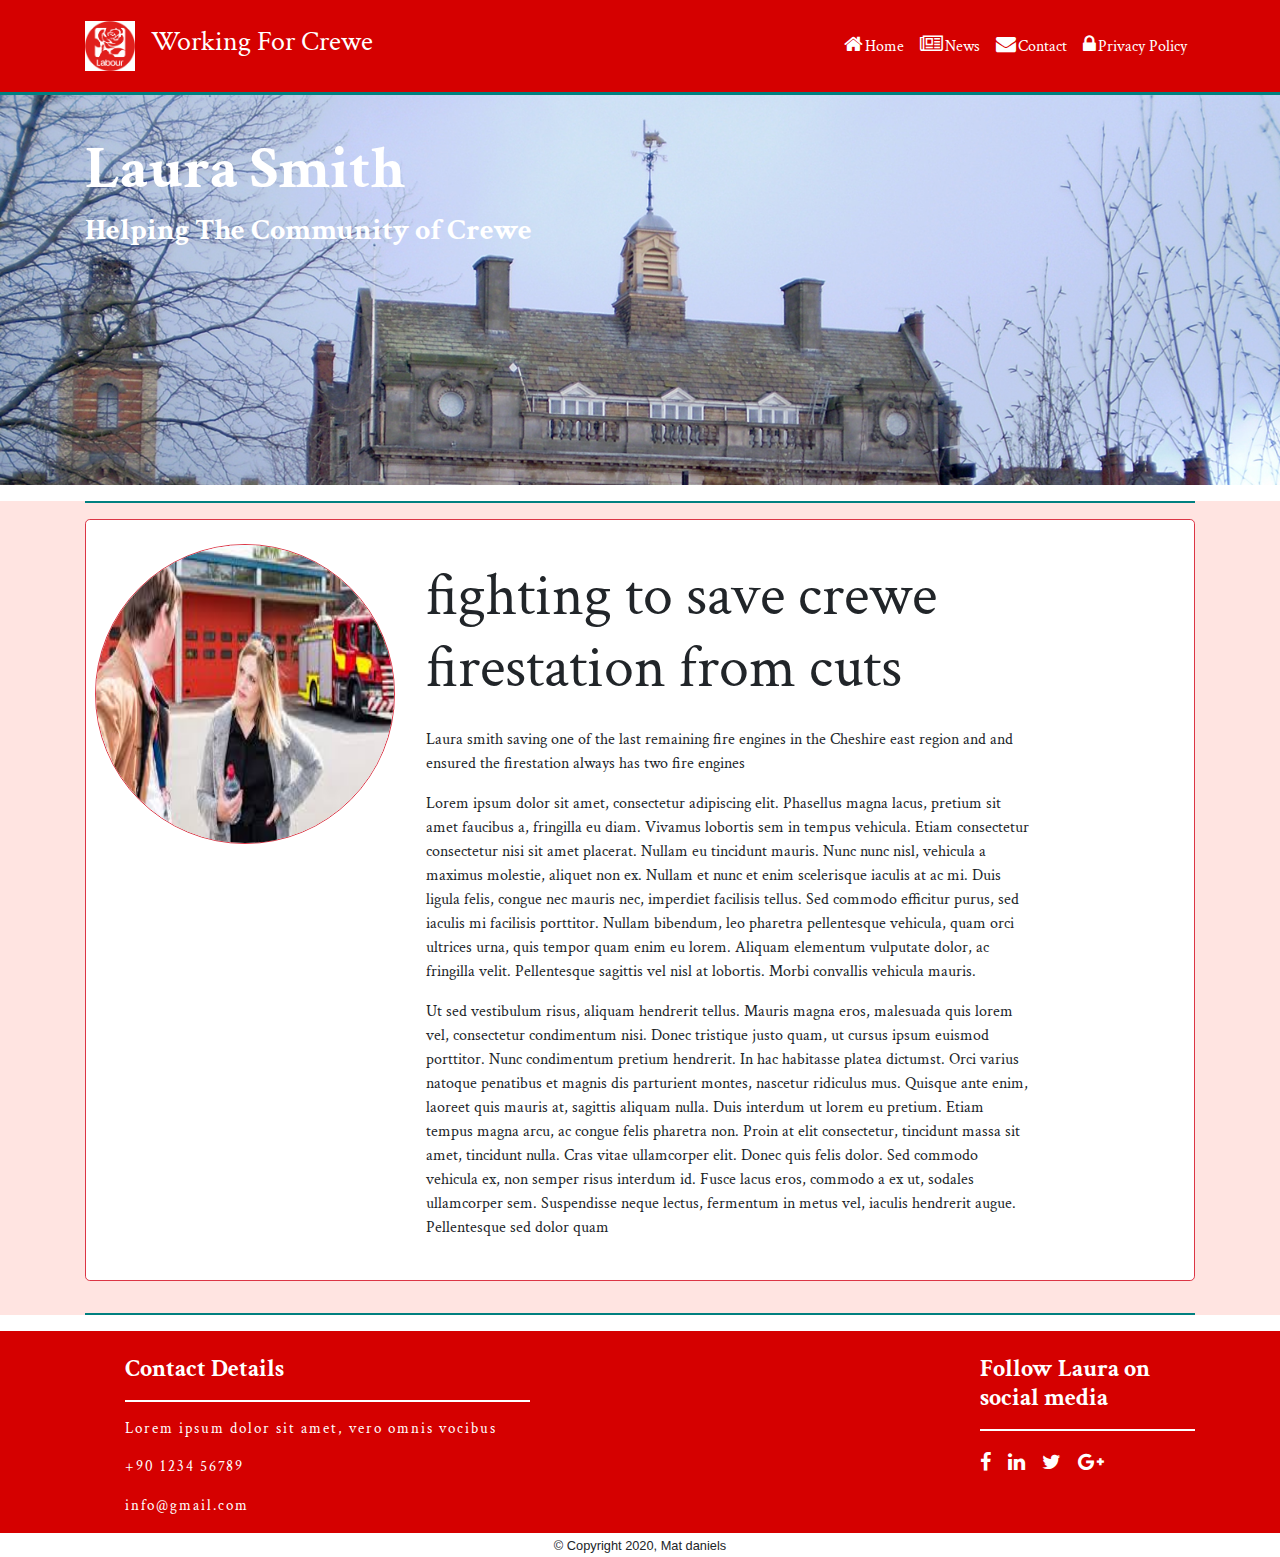
==== commit af41de65: "modal" ====
--- a/firestation.html
+++ b/firestation.html
@@ -12,6 +12,7 @@
     <script src="js/bootstrapjquery.js"></script>
     <script src="js/bootstrap.js"></script>
     <script src="js/proper.js"></script>
+    
     <title>laura smith working for south crewe</title>
 </head>
 
@@ -60,14 +61,30 @@
            
                 <div class="jumbotron text-center hoverable p-4 border border-danger bg-white">
                     <div class="row">
-                        <div class="col-md-4 offset-md-1 mx-3 my-3">
-                            <div class="view overlay">
-                                <img src="img/firestation2.jpg" class="img-fluid rounded-circle border border-danger" id="fire">
+                        <!-- <div class="col-md-4 offset-md-1 mx-3 my-3"> -->
+                          
+                                 <!-- Trigger the Modal -->
+                                <img id="myImg" src="img/firestation2.jpg" alt="gdfgdfgdfg"  class="img-fluid rounded-circle border border-danger">
+
+                                <!-- The Modal -->
+                                <div id="myModal" class="modal">
+
+                                <!-- The Close Button -->
+                                <span class="close">&times;</span>
+
+                                <!-- Modal Content (The Image) -->
+                                <img class="modal-content border border-danger" id="img01">
+
+                                <!-- Modal Caption (Image Text) -->
+                                <div id="caption"></div>
+                                </div> 
+                                <!-- <img src="img/firestation2.jpg" class="img-fluid rounded-circle border border-danger" id="fire">
                                 <a>
                                     <div class="mask rgba-white-slight"></div>
-                                </a>
-                            </div>
-                        </div>
+                                </a> -->
+                            
+                        <!-- </div> -->
+                        <script src="js/myjavascript.js"></script>
                         <div class="col-md-7 text-md-left ml-3 mt-3">
                             <h2 class="h2 mb-4">fighting to save crewe firestation from cuts</h2>
                             <p>Laura smith saving one of the last remaining fire engines in the
--- a/css/mystyle.css
+++ b/css/mystyle.css
@@ -212,4 +212,96 @@
      height: 300px;
      width: 300px;
  }
+ 
+    
+     /* Style the Image Used to Trigger the Modal */
+#myImg {
+    border-radius: 5px;
+    cursor: pointer;
+    transition: 0.3s;
+  }
+  
+  #myImg:hover {opacity: 0.7;}
+  
+  /* The Modal (background) */
+  .modal {
+    display: none; /* Hidden by default */
+    position: absolute;
+    top: 50%;
+    left: 50%;
+    transform: translate(-50%, -50%);
+    z-index: 1; /* Sit on top */
+    padding-top: 100px; /* Location of the box */
+    margin-top: 100px;
+    width: 900px; /* Full width */
+    height: 800px; /* Full height */
+    overflow: auto; /* Enable scroll if needed */
+    background-color: rgb(0,0,0); /* Fallback color */
+    background-color: rgba(0,0,0,0.9); /* Black w/ opacity */
+    
+   
+  }
+  
+  /* Modal Content (Image) */
+  .modal-content {
+    
+     display: block; 
+    width:100%;
+    justify-content: center;
+    height: 90%;
+    
+  }
+  
+  /* Caption of Modal Image (Image Text) - Same Width as the Image */
+  #caption {
+    margin: auto;
+    display: block;
+    width: 80%;
+    max-width: 700px;
+    text-align: center;
+    color: #ccc;
+    padding: 10px 0;
+    height: 100px;
+  }
+  
+  /* Add Animation - Zoom in the Modal */
+  .modal-content, #caption {
+    animation-name: zoom;
+    animation-duration: 0.6s;
+  }
+  
+  @keyframes zoom {
+    from {transform:scale(0)}
+    to {transform:scale(1)}
+  }
+  
+  /* The Close Button */
+  .close {
+    position: absolute;
+    top: 15px;
+    right: 35px;
+    color: #f1f1f1;
+    font-size: 40px;
+    font-weight: bold;
+    transition: 0.3s;
+  }
+  
+  .close:hover,
+  .close:focus {
+    color: #bbb;
+    text-decoration: none;
+    cursor: pointer;
+  }
+  
+  /* 100% Image Width on Smaller Screens */
+  @media only screen and (max-width: 700px){
+    .modal-content {
+      width: 100%;
+    }
+  } 
+.img-fluid {
+    height:300px;
+    width: 300px;
+}
+    
    